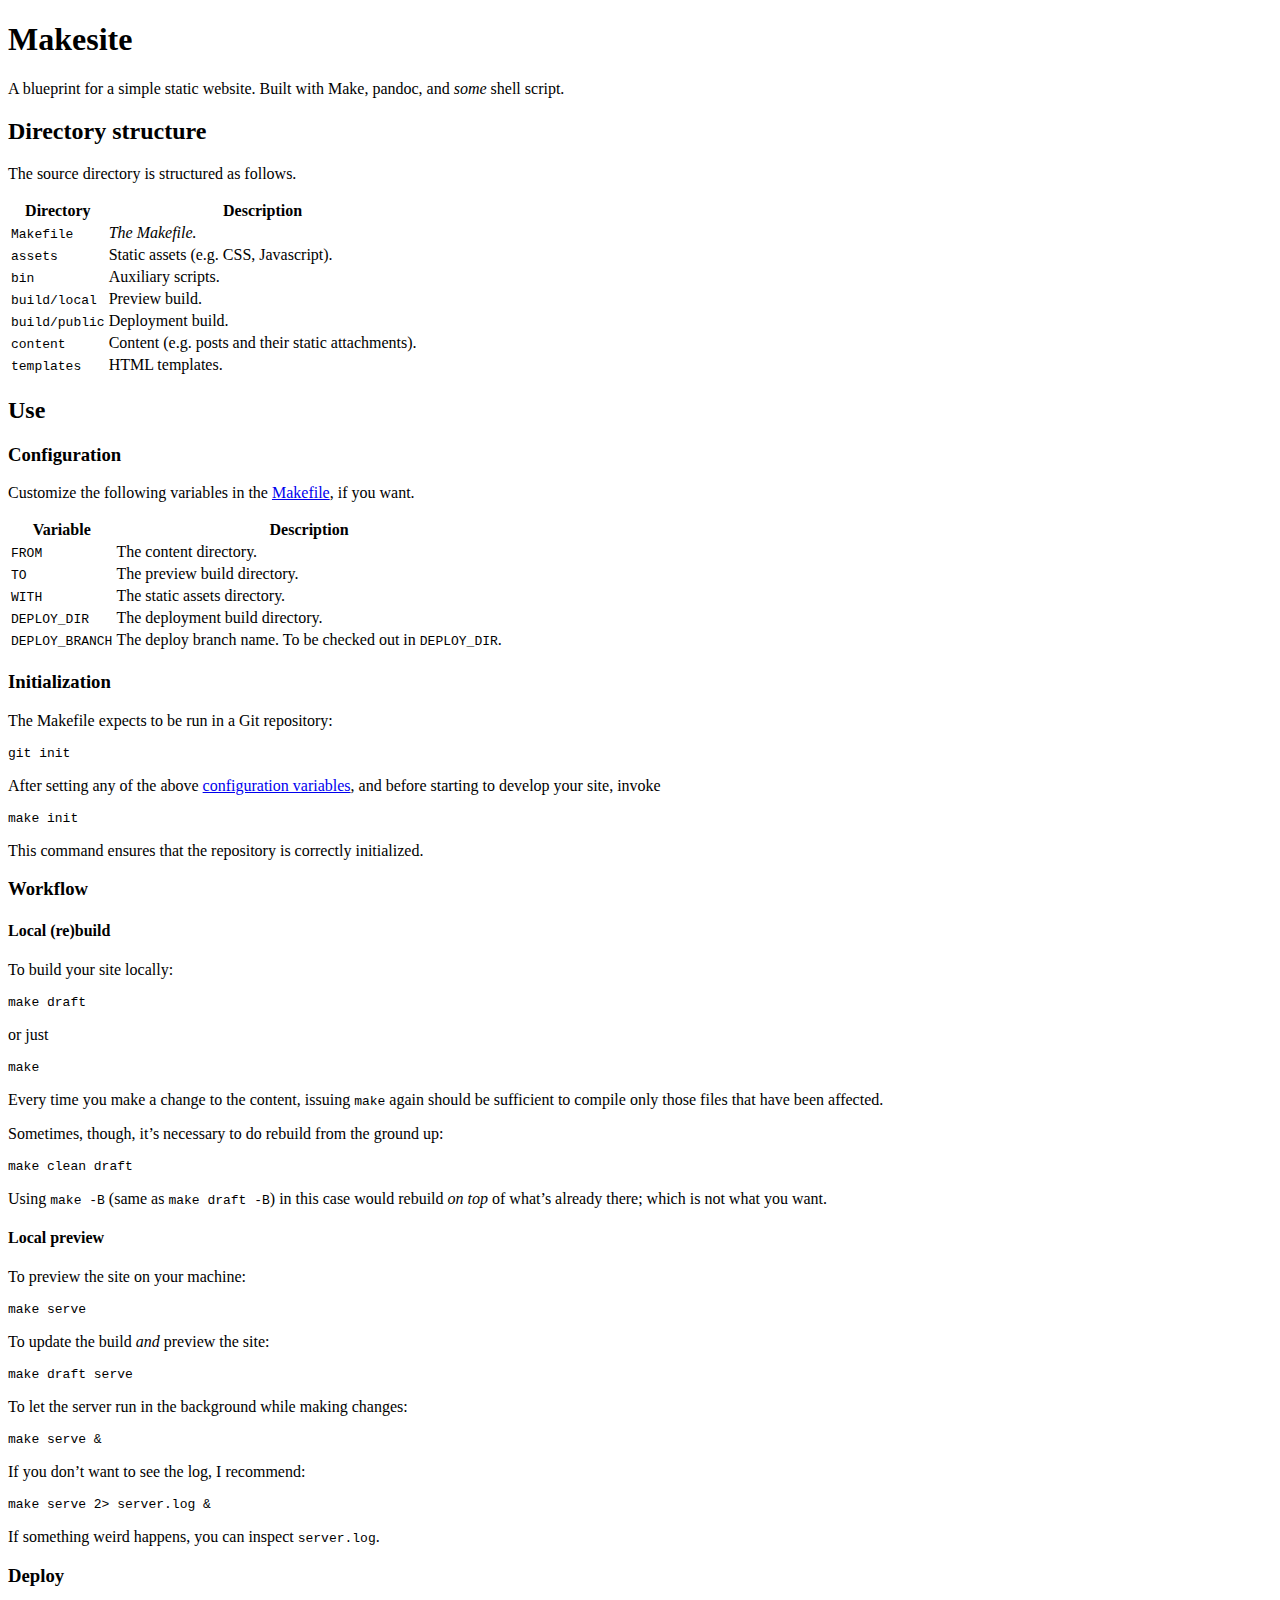
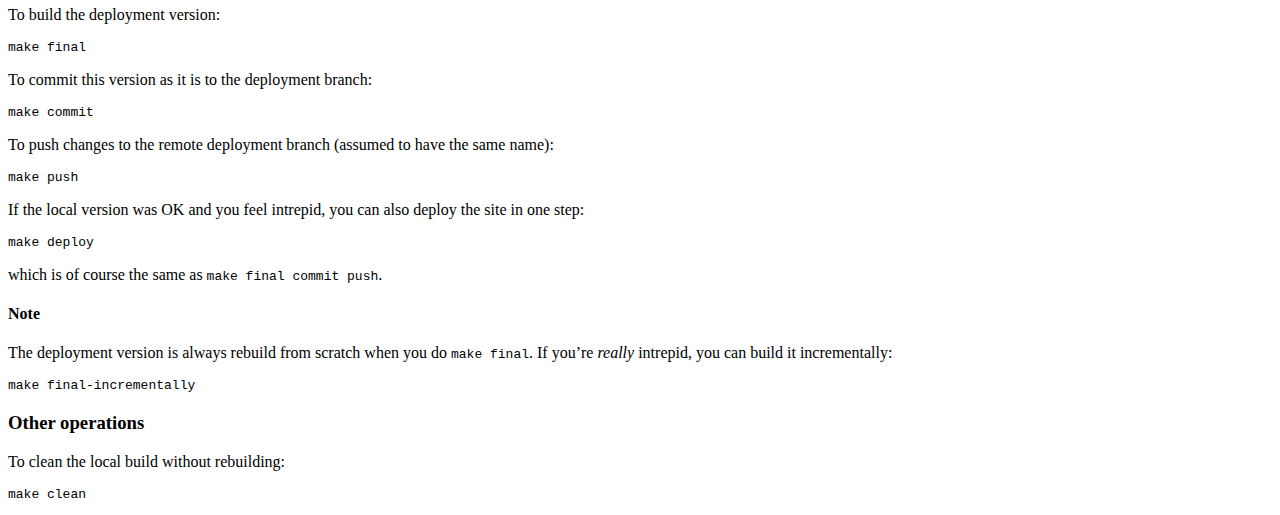
==== index.html @ cd45de37 "Refresh" ====
<!DOCTYPE html>
<html xmlns="http://www.w3.org/1999/xhtml" lang="" xml:lang="">
<head>
  <meta charset="utf-8" />
  <meta name="generator" content="pandoc" />
  <meta name="viewport" content="width=device-width, initial-scale=1.0, user-scalable=yes" />
  <title>Makesite</title>
  <link rel="stylesheet" href="https://giucal.it/makesite/style.css" />
  <!--[if lt IE 9]>
    <script src="//cdnjs.cloudflare.com/ajax/libs/html5shiv/3.7.3/html5shiv-printshiv.min.js"></script>
  <![endif]-->
</head>
<body>
<h1 id="makesite">Makesite</h1>
<p>A blueprint for a simple static website. Built with Make, pandoc, and <em>some</em> shell script.</p>
<h2 id="directory-structure">Directory structure</h2>
<p>The source directory is structured as follows.</p>
<table>
<thead>
<tr class="header">
<th>Directory</th>
<th>Description</th>
</tr>
</thead>
<tbody>
<tr class="odd">
<td><code>Makefile</code></td>
<td><em>The Makefile.</em></td>
</tr>
<tr class="even">
<td><code>assets</code></td>
<td>Static assets (e.g. CSS, Javascript).</td>
</tr>
<tr class="odd">
<td><code>bin</code></td>
<td>Auxiliary scripts.</td>
</tr>
<tr class="even">
<td><code>build/local</code></td>
<td>Preview build.</td>
</tr>
<tr class="odd">
<td><code>build/public</code></td>
<td>Deployment build.</td>
</tr>
<tr class="even">
<td><code>content</code></td>
<td>Content (e.g. posts and their static attachments).</td>
</tr>
<tr class="odd">
<td><code>templates</code></td>
<td>HTML templates.</td>
</tr>
</tbody>
</table>
<h2 id="use">Use</h2>
<h3 id="configuration">Configuration</h3>
<p>Customize the following variables in the <a href="Makefile">Makefile</a>, if you want.</p>
<table>
<thead>
<tr class="header">
<th>Variable</th>
<th>Description</th>
</tr>
</thead>
<tbody>
<tr class="odd">
<td><code>FROM</code></td>
<td>The content directory.</td>
</tr>
<tr class="even">
<td><code>TO</code></td>
<td>The preview build directory.</td>
</tr>
<tr class="odd">
<td><code>WITH</code></td>
<td>The static assets directory.</td>
</tr>
<tr class="even">
<td><code>DEPLOY_DIR</code></td>
<td>The deployment build directory.</td>
</tr>
<tr class="odd">
<td><code>DEPLOY_BRANCH</code></td>
<td>The deploy branch name. To be checked out in <code>DEPLOY_DIR</code>.</td>
</tr>
</tbody>
</table>
<h3 id="initialization">Initialization</h3>
<p>The Makefile expects to be run in a Git repository:</p>
<pre><code>git init</code></pre>
<p>After setting any of the above <a href="#configuration">configuration variables</a>, and before starting to develop your site, invoke</p>
<pre><code>make init</code></pre>
<p>This command ensures that the repository is correctly initialized.</p>
<h3 id="workflow">Workflow</h3>
<h4 id="local-rebuild">Local (re)build</h4>
<p>To build your site locally:</p>
<pre><code>make draft</code></pre>
<p>or just</p>
<pre><code>make</code></pre>
<p>Every time you make a change to the content, issuing <code>make</code> again should be sufficient to compile only those files that have been affected.</p>
<p>Sometimes, though, it’s necessary to do rebuild from the ground up:</p>
<pre><code>make clean draft</code></pre>
<p>Using <code>make -B</code> (same as <code>make draft -B</code>) in this case would rebuild <em>on top</em> of what’s already there; which is not what you want.</p>
<h4 id="local-preview">Local preview</h4>
<p>To preview the site on your machine:</p>
<pre><code>make serve</code></pre>
<p>To update the build <em>and</em> preview the site:</p>
<pre><code>make draft serve</code></pre>
<p>To let the server run in the background while making changes:</p>
<pre><code>make serve &amp;</code></pre>
<p>If you don’t want to see the log, I recommend:</p>
<pre><code>make serve 2&gt; server.log &amp;</code></pre>
<p>If something weird happens, you can inspect <code>server.log</code>.</p>
<h3 id="deploy">Deploy</h3>
<p>To build the deployment version:</p>
<pre><code>make final</code></pre>
<p>To commit this version as it is to the deployment branch:</p>
<pre><code>make commit</code></pre>
<p>To push changes to the remote deployment branch (assumed to have the same name):</p>
<pre><code>make push</code></pre>
<p>If the local version was OK and you feel intrepid, you can also deploy the site in one step:</p>
<pre><code>make deploy</code></pre>
<p>which is of course the same as <code>make final commit push</code>.</p>
<h4 id="note">Note</h4>
<p>The deployment version is always rebuild from scratch when you do <code>make final</code>. If you’re <em>really</em> intrepid, you can build it incrementally:</p>
<pre><code>make final-incrementally</code></pre>
<h3 id="other-operations">Other operations</h3>
<p>To clean the local build without rebuilding:</p>
<pre><code>make clean</code></pre>
</body>
</html>
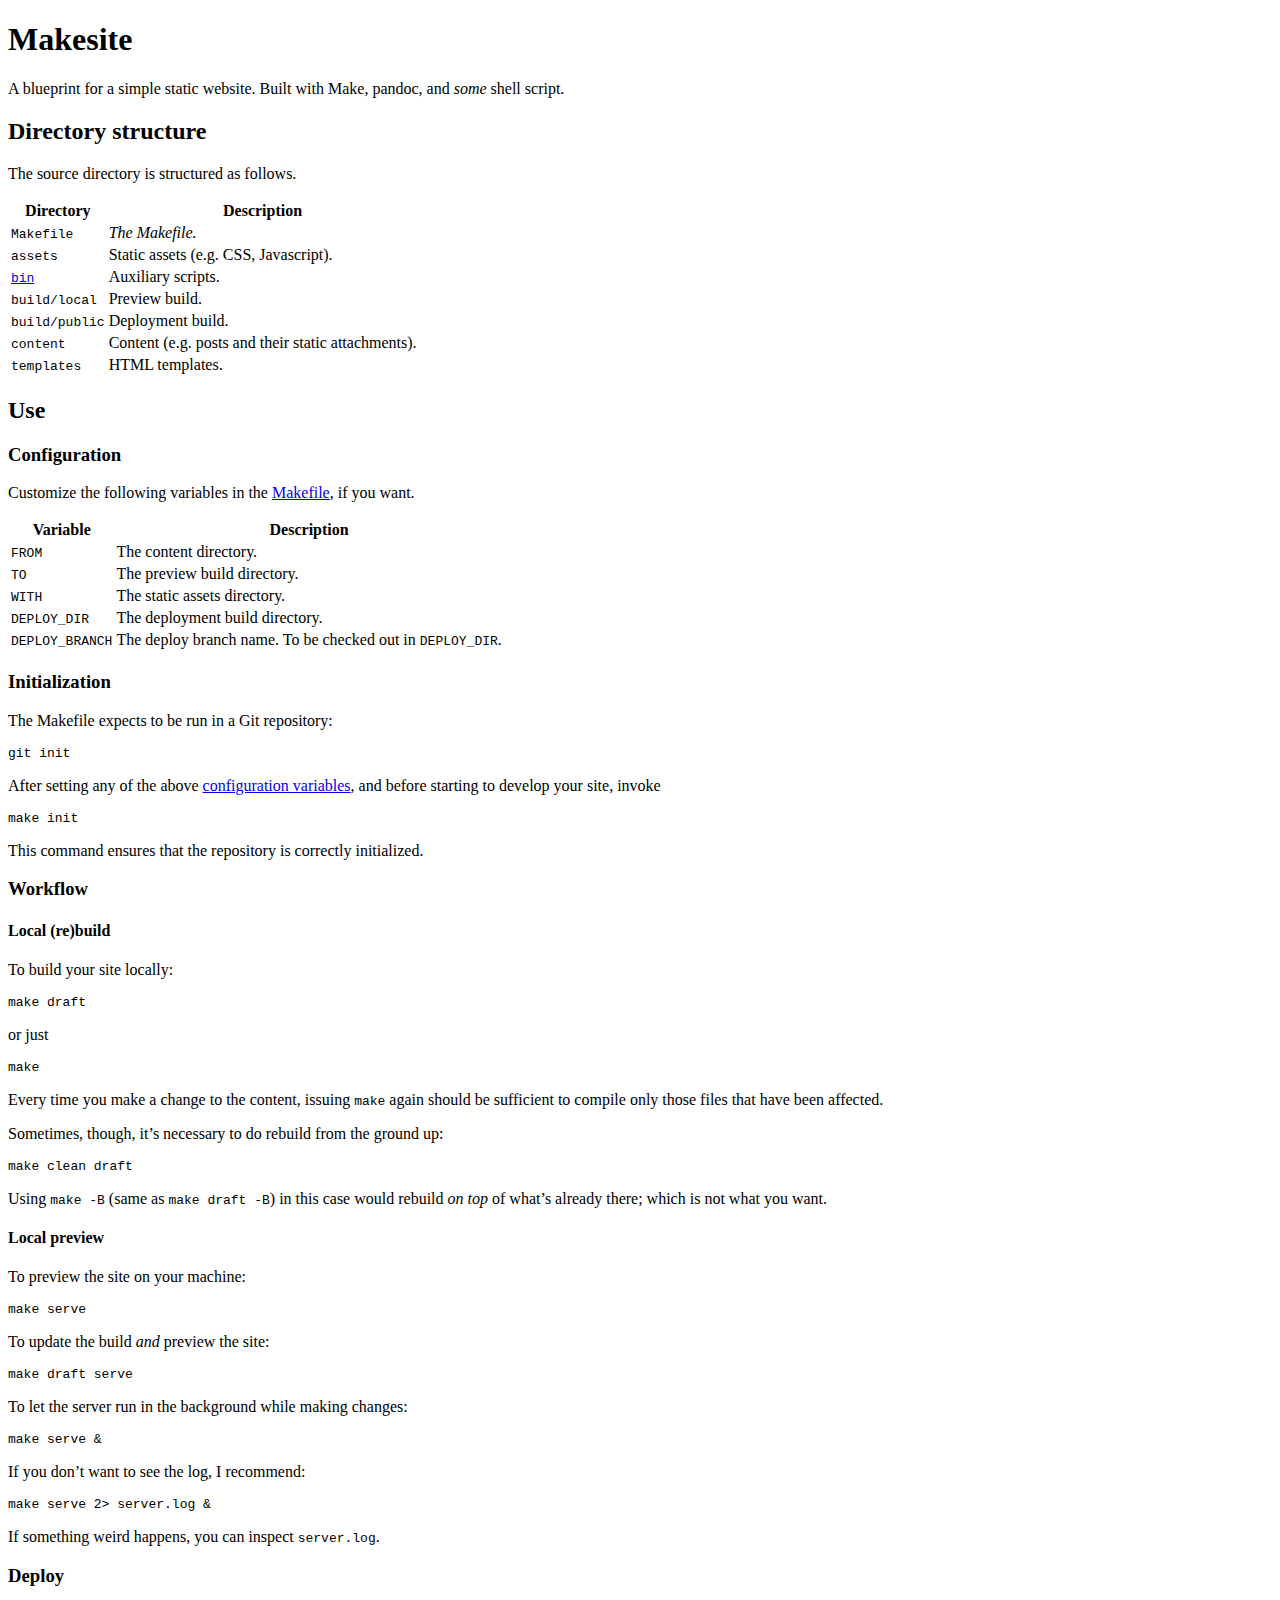
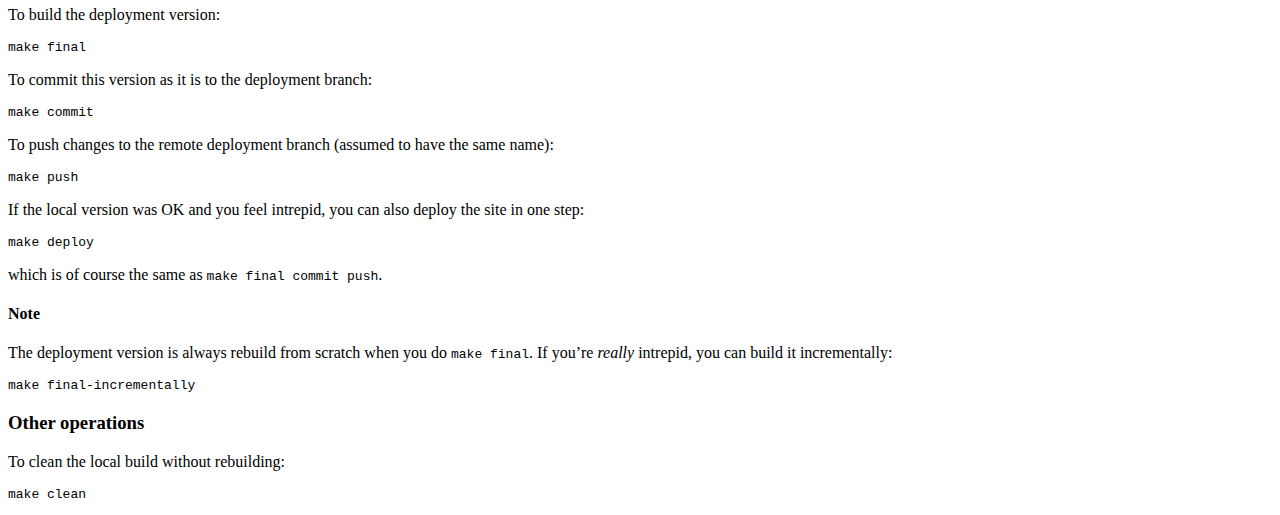
==== commit 12294adb: "Refresh" ====
--- a/index.html
+++ b/index.html
@@ -32,7 +32,7 @@
 <td>Static assets (e.g. CSS, Javascript).</td>
 </tr>
 <tr class="odd">
-<td><code>bin</code></td>
+<td><a href="bin"><code>bin</code></a></td>
 <td>Auxiliary scripts.</td>
 </tr>
 <tr class="even">
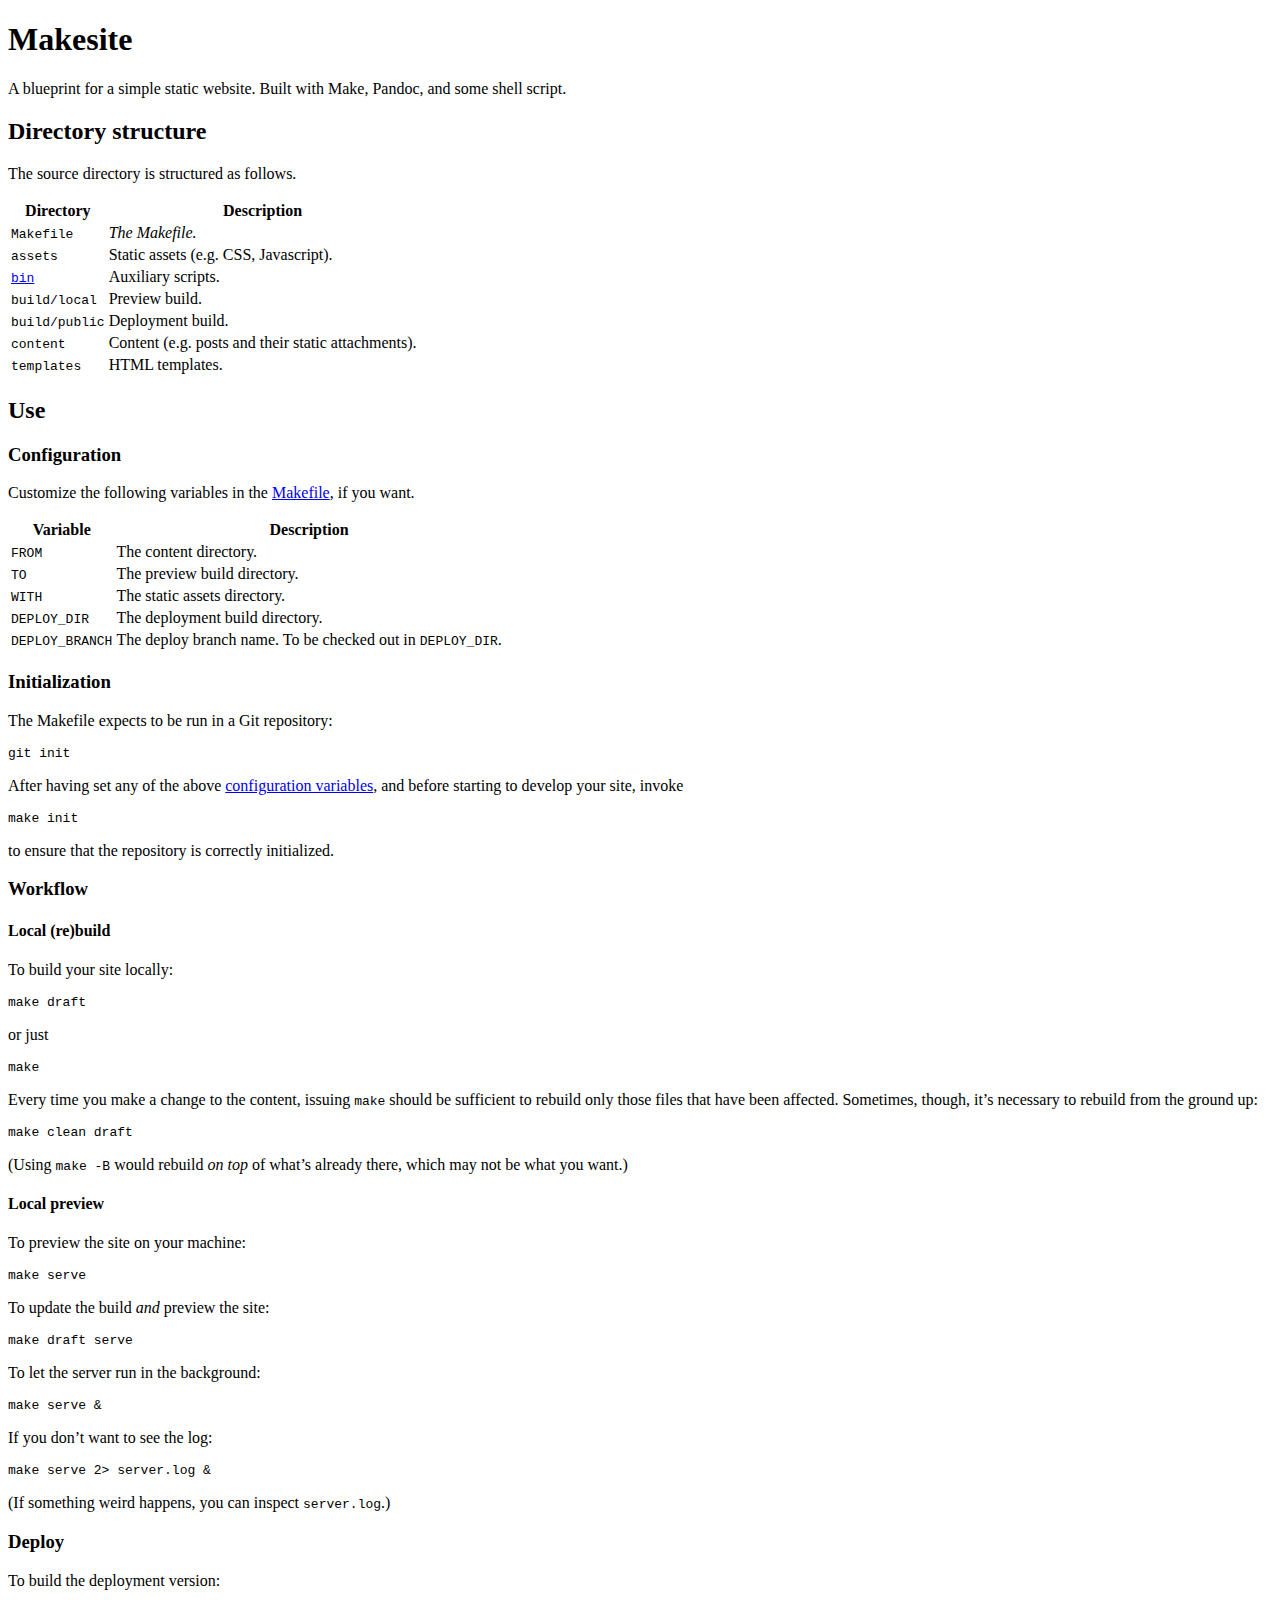
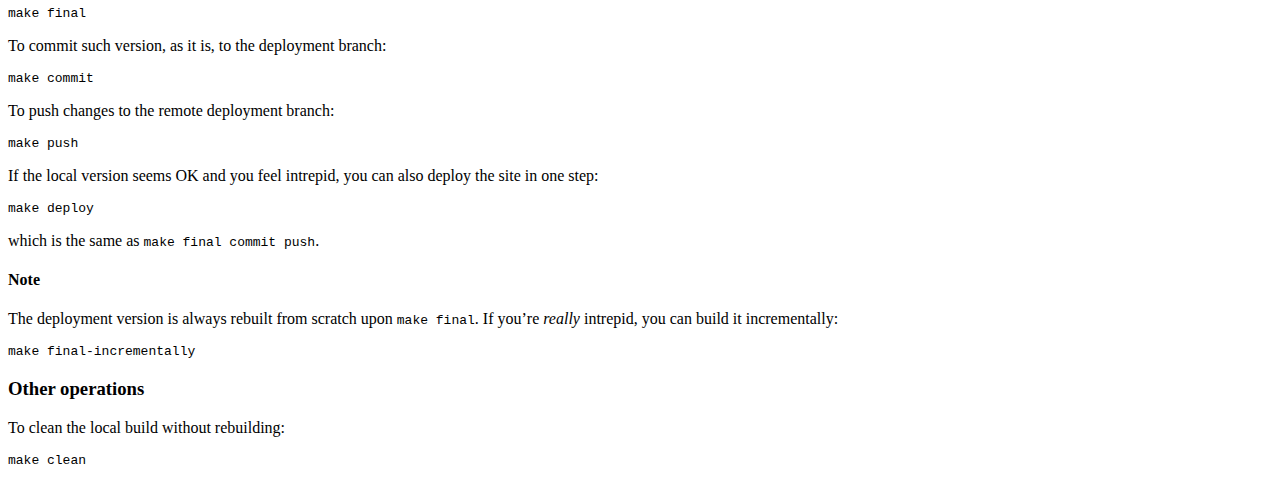
==== commit d43b3169: "Refresh" ====
--- a/index.html
+++ b/index.html
@@ -12,7 +12,7 @@
 </head>
 <body>
 <h1 id="makesite">Makesite</h1>
-<p>A blueprint for a simple static website. Built with Make, pandoc, and <em>some</em> shell script.</p>
+<p>A blueprint for a simple static website. Built with Make, Pandoc, and some shell script.</p>
 <h2 id="directory-structure">Directory structure</h2>
 <p>The source directory is structured as follows.</p>
 <table>
@@ -89,41 +89,40 @@
 <h3 id="initialization">Initialization</h3>
 <p>The Makefile expects to be run in a Git repository:</p>
 <pre><code>git init</code></pre>
-<p>After setting any of the above <a href="#configuration">configuration variables</a>, and before starting to develop your site, invoke</p>
+<p>After having set any of the above <a href="#configuration">configuration variables</a>, and before starting to develop your site, invoke</p>
 <pre><code>make init</code></pre>
-<p>This command ensures that the repository is correctly initialized.</p>
+<p>to ensure that the repository is correctly initialized.</p>
 <h3 id="workflow">Workflow</h3>
 <h4 id="local-rebuild">Local (re)build</h4>
 <p>To build your site locally:</p>
 <pre><code>make draft</code></pre>
 <p>or just</p>
 <pre><code>make</code></pre>
-<p>Every time you make a change to the content, issuing <code>make</code> again should be sufficient to compile only those files that have been affected.</p>
-<p>Sometimes, though, it’s necessary to do rebuild from the ground up:</p>
+<p>Every time you make a change to the content, issuing <code>make</code> should be sufficient to rebuild only those files that have been affected. Sometimes, though, it’s necessary to rebuild from the ground up:</p>
 <pre><code>make clean draft</code></pre>
-<p>Using <code>make -B</code> (same as <code>make draft -B</code>) in this case would rebuild <em>on top</em> of what’s already there; which is not what you want.</p>
+<p>(Using <code>make -B</code> would rebuild <em>on top</em> of what’s already there, which may not be what you want.)</p>
 <h4 id="local-preview">Local preview</h4>
 <p>To preview the site on your machine:</p>
 <pre><code>make serve</code></pre>
 <p>To update the build <em>and</em> preview the site:</p>
 <pre><code>make draft serve</code></pre>
-<p>To let the server run in the background while making changes:</p>
+<p>To let the server run in the background:</p>
 <pre><code>make serve &amp;</code></pre>
-<p>If you don’t want to see the log, I recommend:</p>
+<p>If you don’t want to see the log:</p>
 <pre><code>make serve 2&gt; server.log &amp;</code></pre>
-<p>If something weird happens, you can inspect <code>server.log</code>.</p>
+<p>(If something weird happens, you can inspect <code>server.log</code>.)</p>
 <h3 id="deploy">Deploy</h3>
 <p>To build the deployment version:</p>
 <pre><code>make final</code></pre>
-<p>To commit this version as it is to the deployment branch:</p>
+<p>To commit such version, as it is, to the deployment branch:</p>
 <pre><code>make commit</code></pre>
-<p>To push changes to the remote deployment branch (assumed to have the same name):</p>
+<p>To push changes to the remote deployment branch:</p>
 <pre><code>make push</code></pre>
-<p>If the local version was OK and you feel intrepid, you can also deploy the site in one step:</p>
+<p>If the local version seems OK and you feel intrepid, you can also deploy the site in one step:</p>
 <pre><code>make deploy</code></pre>
-<p>which is of course the same as <code>make final commit push</code>.</p>
+<p>which is the same as <code>make final commit push</code>.</p>
 <h4 id="note">Note</h4>
-<p>The deployment version is always rebuild from scratch when you do <code>make final</code>. If you’re <em>really</em> intrepid, you can build it incrementally:</p>
+<p>The deployment version is always rebuilt from scratch upon <code>make final</code>. If you’re <em>really</em> intrepid, you can build it incrementally:</p>
 <pre><code>make final-incrementally</code></pre>
 <h3 id="other-operations">Other operations</h3>
 <p>To clean the local build without rebuilding:</p>
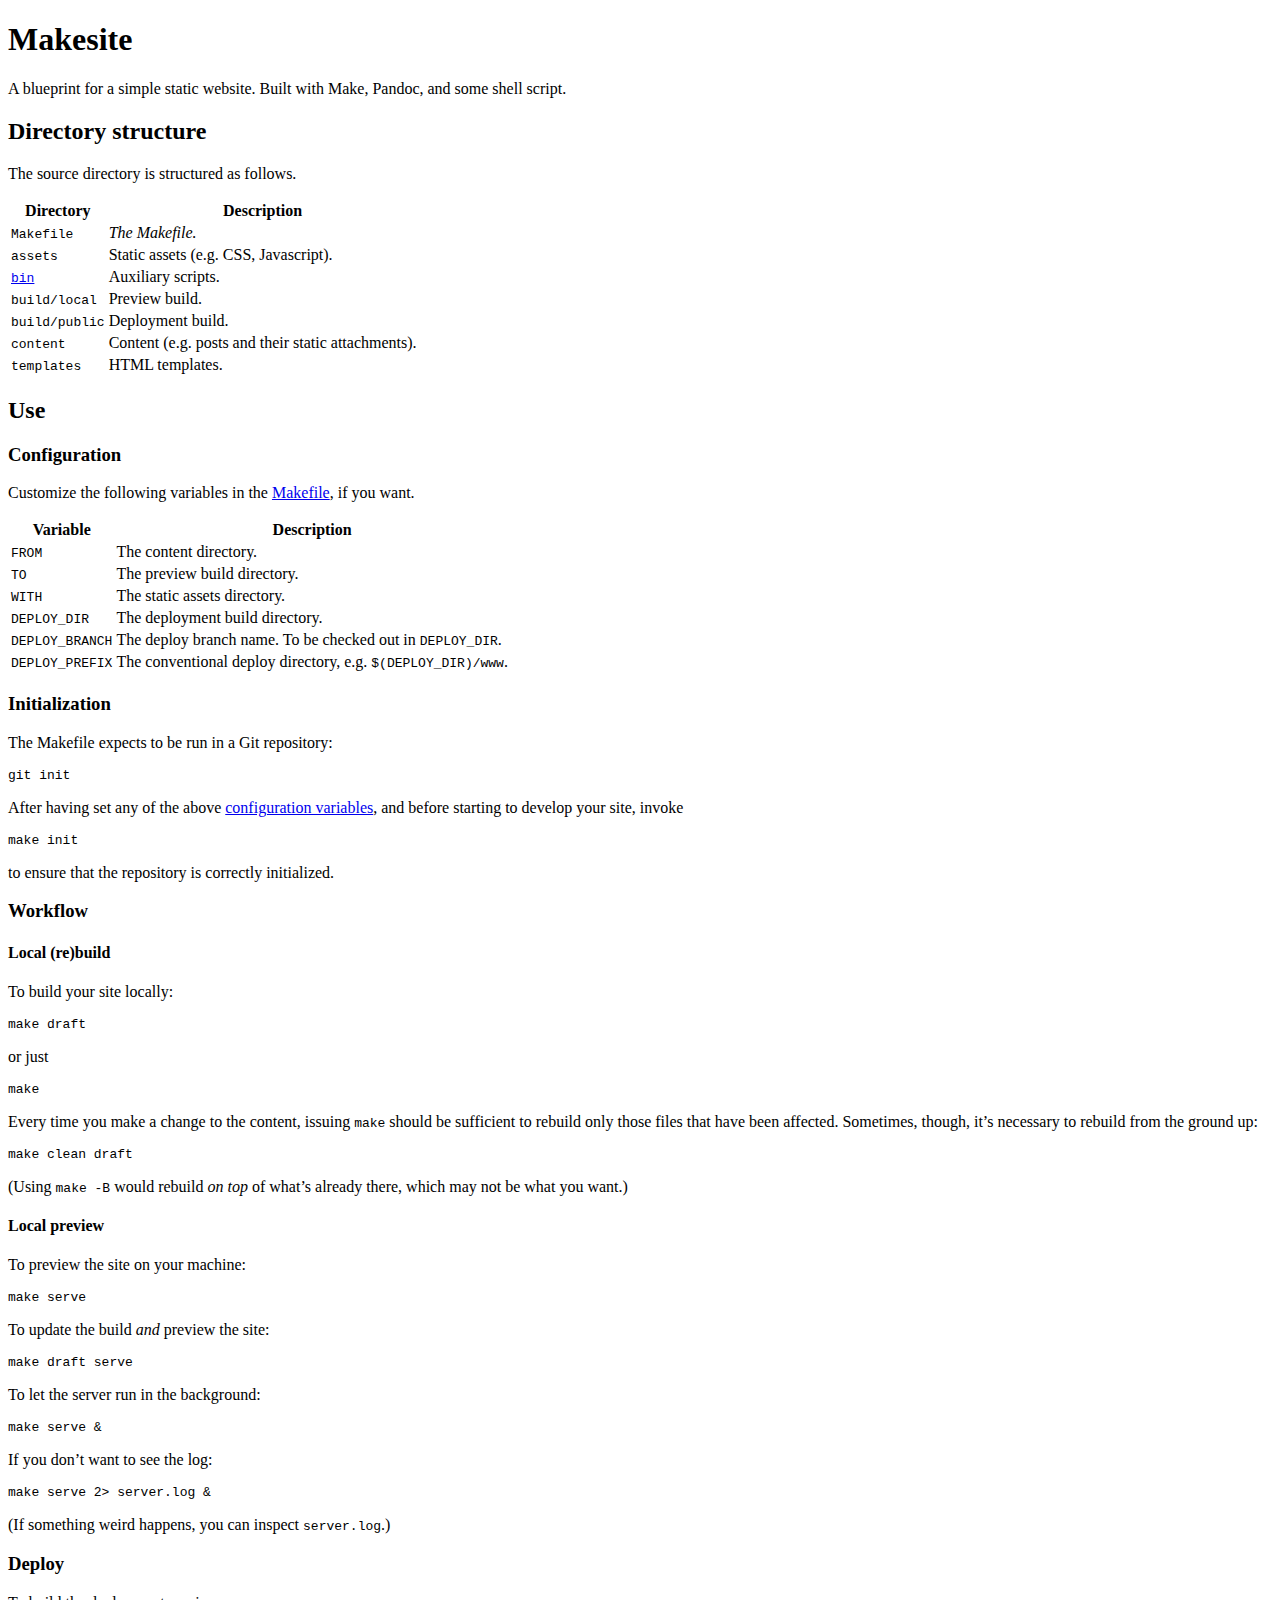
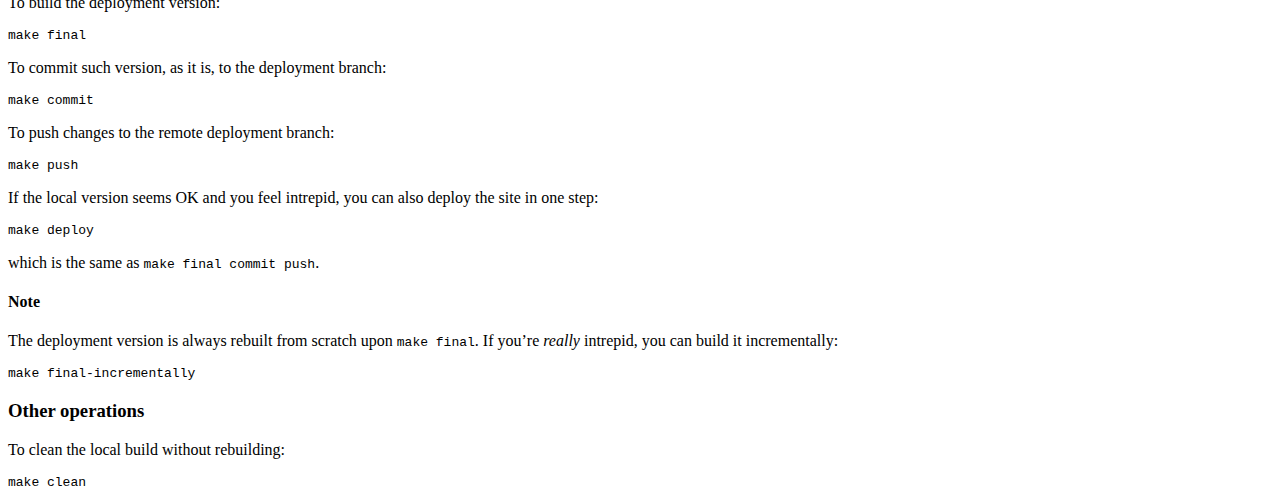
==== commit bd043f05: "Refresh" ====
--- a/index.html
+++ b/index.html
@@ -84,6 +84,10 @@
 <td><code>DEPLOY_BRANCH</code></td>
 <td>The deploy branch name. To be checked out in <code>DEPLOY_DIR</code>.</td>
 </tr>
+<tr class="even">
+<td><code>DEPLOY_PREFIX</code></td>
+<td>The conventional deploy directory, e.g. <code>$(DEPLOY_DIR)/www</code>.</td>
+</tr>
 </tbody>
 </table>
 <h3 id="initialization">Initialization</h3>
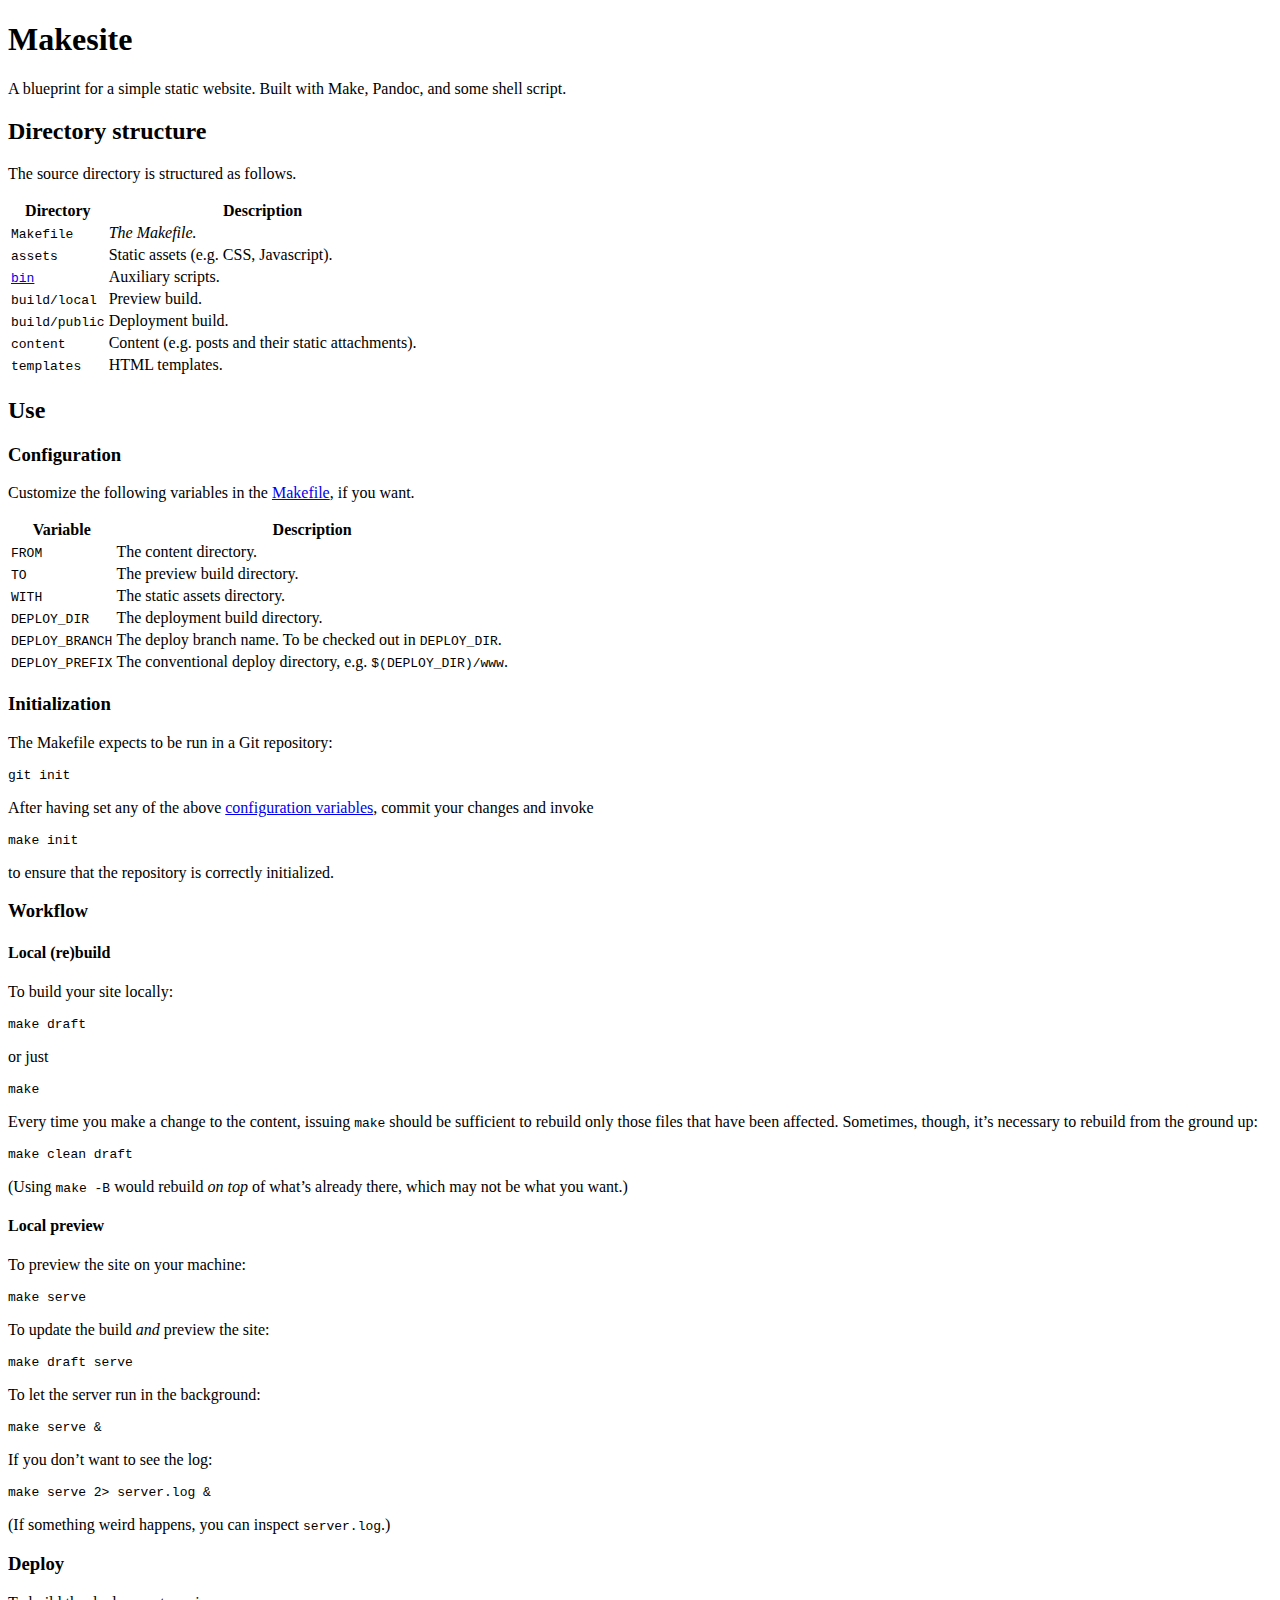
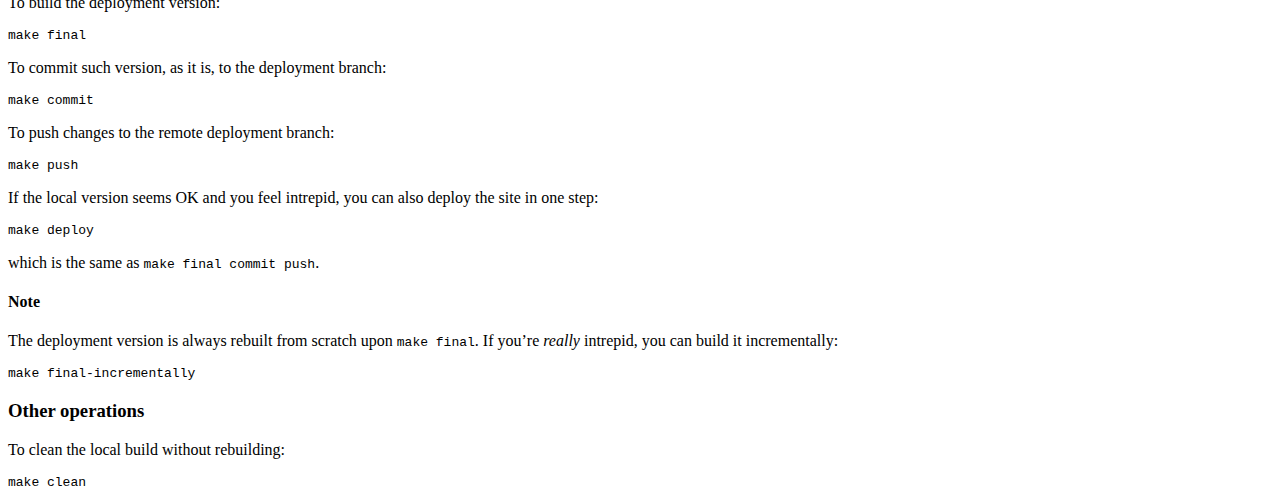
==== commit e29797cc: "Refresh" ====
--- a/index.html
+++ b/index.html
@@ -93,7 +93,7 @@
 <h3 id="initialization">Initialization</h3>
 <p>The Makefile expects to be run in a Git repository:</p>
 <pre><code>git init</code></pre>
-<p>After having set any of the above <a href="#configuration">configuration variables</a>, and before starting to develop your site, invoke</p>
+<p>After having set any of the above <a href="#configuration">configuration variables</a>, commit your changes and invoke</p>
 <pre><code>make init</code></pre>
 <p>to ensure that the repository is correctly initialized.</p>
 <h3 id="workflow">Workflow</h3>
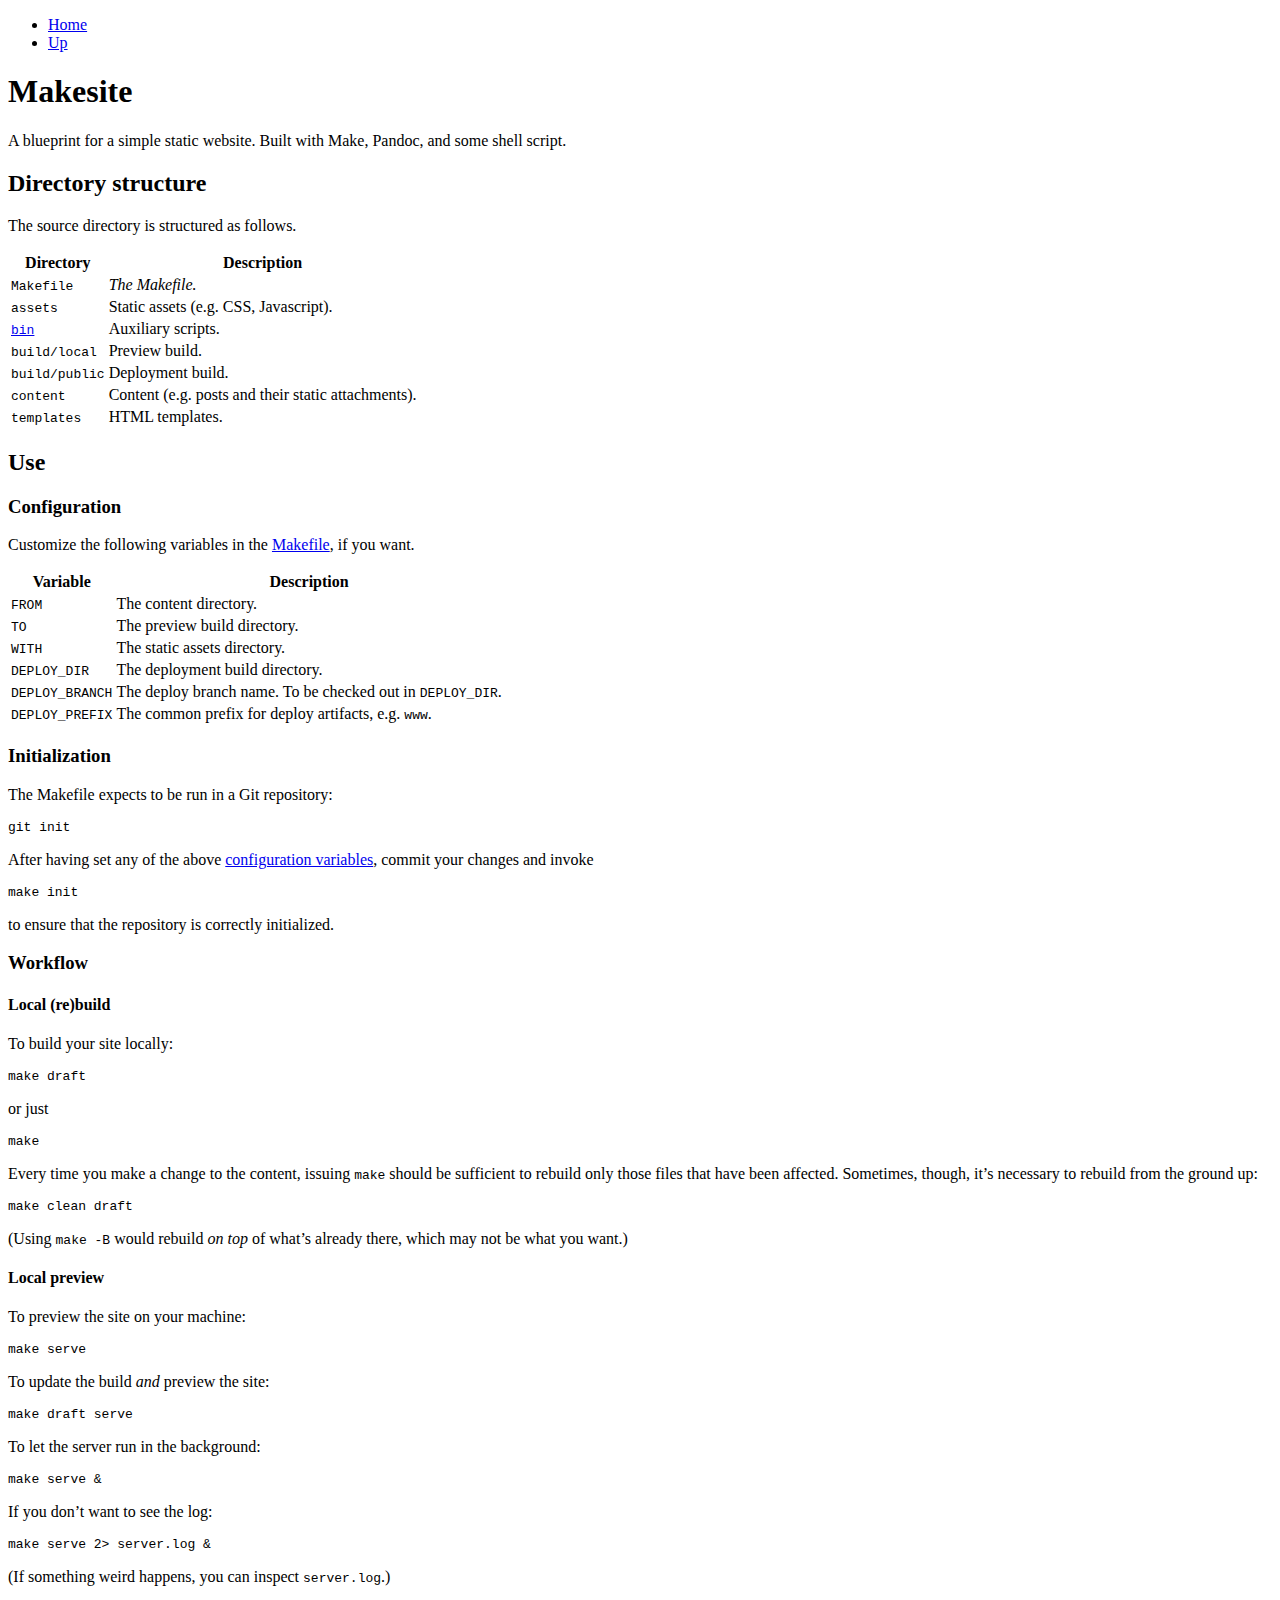
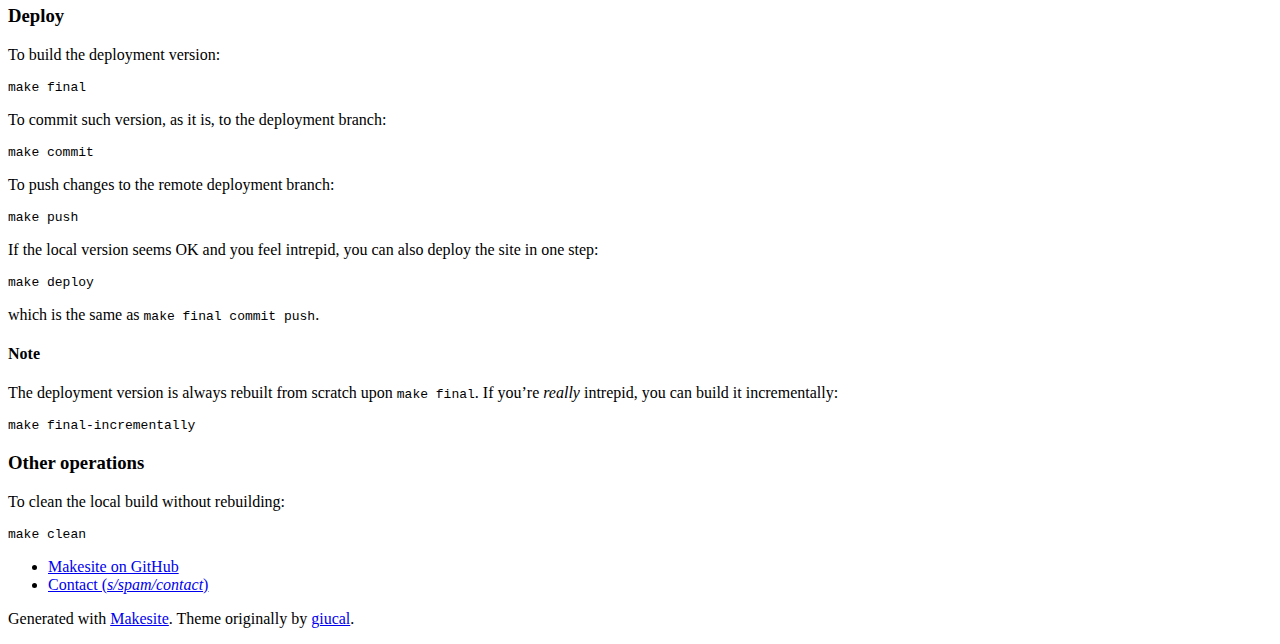
==== commit 43856668: "Refresh" ====
--- a/index.html
+++ b/index.html
@@ -2,6 +2,7 @@
 <html xmlns="http://www.w3.org/1999/xhtml" lang="" xml:lang="">
 <head>
   <meta charset="utf-8" />
+  <meta name="generator" content="https://github.com/giucal/makesite" />
   <meta name="generator" content="pandoc" />
   <meta name="viewport" content="width=device-width, initial-scale=1.0, user-scalable=yes" />
   <title>Makesite</title>
@@ -11,6 +12,14 @@
   <![endif]-->
 </head>
 <body>
+  <header>
+<ul>
+  <li><a href="/">Home</a></li>
+  <li><a href="..">Up</a></li>
+</ul>
+  </header>
+  <main>
+    <article>
 <h1 id="makesite">Makesite</h1>
 <p>A blueprint for a simple static website. Built with Make, Pandoc, and some shell script.</p>
 <h2 id="directory-structure">Directory structure</h2>
@@ -86,7 +95,7 @@
 </tr>
 <tr class="even">
 <td><code>DEPLOY_PREFIX</code></td>
-<td>The conventional deploy directory, e.g. <code>$(DEPLOY_DIR)/www</code>.</td>
+<td>The common prefix for deploy artifacts, e.g. <code>www</code>.</td>
 </tr>
 </tbody>
 </table>
@@ -131,5 +140,22 @@
 <h3 id="other-operations">Other operations</h3>
 <p>To clean the local build without rebuilding:</p>
 <pre><code>make clean</code></pre>
+    </article>
+  </main>
+  <footer>
+<ul>
+  <li>
+    <a href="https://github.com/giucal/makesite">Makesite on GitHub</a>
+  </li>
+  <li>
+    <a href="mailto:spam@giucal.it">Contact (<i>s/spam/contact</i>)</a>
+  </li>
+</ul>
+
+<p>
+  Generated with <a href="https://giucal.it/makesite">Makesite</a>.
+  Theme originally by <a href="https://giucal.it">giucal</a>.
+</p>
+  </footer>
 </body>
 </html>
